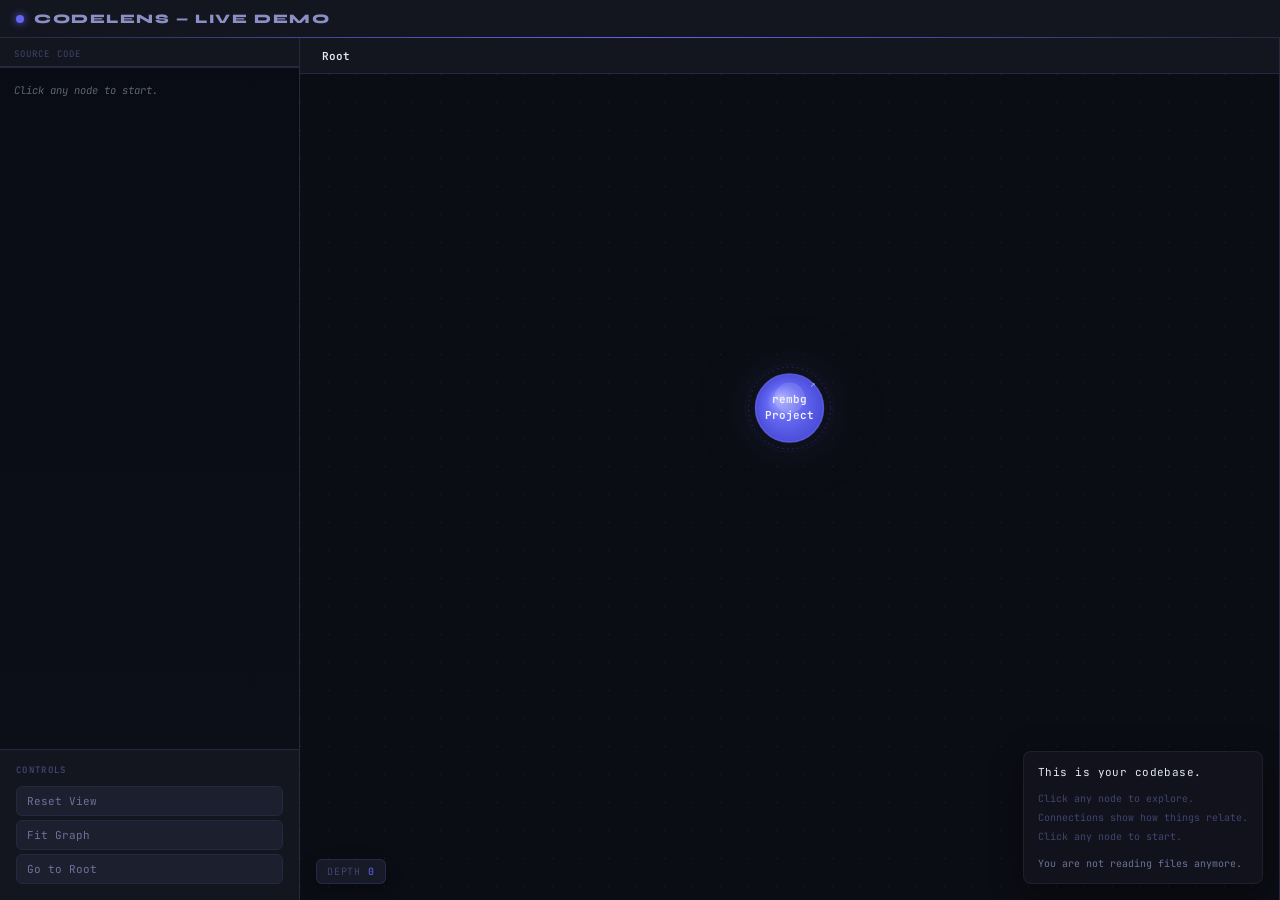
==== visualizer.html @ 66aaf9ba "데모 반응형 버전으로 수정" ====
﻿<!DOCTYPE html>
<html lang="ko">
<head>
<meta charset="UTF-8">
<meta name="viewport" content="width=device-width, initial-scale=1.0">
<title>CodeLens &mdash; Live Demo</title>
<style>
  @import url('https://fonts.googleapis.com/css2?family=JetBrains+Mono:wght@400;600&family=Syne:wght@700;800&display=swap');

  :root {
    --bg: #0b0d14;
    --bg-panel: #13151f;
    --bg-card: #1c1f2e;
    --border: #252840;
    --border-bright: #3d4170;
    --text: #e4e8f5;
    --text-muted: #6b7399;
    --text-dim: #404570;
    --accent: #6366f1;
    --accent2: #8b5cf6;
    --green: #10b981;
    --amber: #f59e0b;
    --red: #ef4444;
    --cyan: #06b6d4;
    /* Layout sizing — breakpoint 별로 재정의 */
    --sidebar-w: 430px;
    --panel-w:   320px;
    --titlebar-h: 38px;
    --breadcrumb-h: 36px;
  }

  * { margin: 0; padding: 0; box-sizing: border-box; }

  body {
    background: var(--bg);
    color: var(--text);
    font-family: 'JetBrains Mono', monospace;
    height: 100vh;
    overflow: hidden;
    user-select: none;
  }

  /* TITLEBAR */
  #titlebar {
    height: 38px;
    background: var(--bg-panel);
    border-bottom: 1px solid var(--border);
    display: flex;
    align-items: center;
    justify-content: space-between;
    padding: 0 16px;
    -webkit-app-region: drag;
    flex-shrink: 0;
    position: relative;
  }
  #titlebar::after {
    content: '';
    position: absolute;
    left: 0;
    right: 0;
    bottom: -1px;
    height: 1px;
    background: linear-gradient(90deg, transparent, var(--accent), transparent);
    pointer-events: none;
  }
  #titlebar-left {
    display: flex; align-items: center; gap: 10px;
    -webkit-app-region: no-drag;
  }
  #app-title {
    font-family: 'Syne', sans-serif;
    font-size: 13px; font-weight: 800;
    letter-spacing: 0.12em;
    color: #8b8fc4;
    text-transform: uppercase;
  }
  .title-dot {
    width: 8px;
    height: 8px;
    border-radius: 50%;
    background: var(--accent);
    box-shadow: 0 0 8px var(--accent);
  }

  /* LAYOUT */
  #layout {
    display: flex;
    height: calc(100vh - 38px);
  }

  /* SIDEBAR */
  #sidebar {
    width: var(--sidebar-w);
    background: var(--bg-panel);
    border-right: 1px solid var(--border);
    display: flex;
    flex-direction: column;
    padding: 0;
    flex-shrink: 0;
  }

  .sidebar-section { padding: 0 16px; margin-bottom: 24px; }
  .sidebar-label {
    font-size: 9px; font-weight: 600;
    letter-spacing: 0.15em; text-transform: uppercase;
    color: var(--text-dim); margin-bottom: 10px;
    padding-top: 12px;
    border-top: 1px solid var(--border);
  }
  #sidebar-controls .sidebar-label:first-child { padding-top: 0; border-top: none; }

  /* CONTROLS */
  .ctrl-btn {
    width: 100%; padding: 7px 10px;
    background: var(--bg-card); border: 1px solid var(--border);
    border-radius: 6px; color: var(--text-muted);
    font-family: 'JetBrains Mono', monospace;
    font-size: 11px; cursor: pointer;
    text-align: left; margin-bottom: 4px;
    transition: all 0.18s;
    display: flex; align-items: center; gap: 6px;
  }
  .ctrl-btn:hover {
    border-color: var(--accent);
    color: var(--text);
    background: linear-gradient(90deg, #1a1d2e, var(--bg-card));
    box-shadow: inset 3px 0 0 var(--accent);
  }

  /* MAIN AREA */
  #main {
    flex: 1;
    display: flex;
    flex-direction: column;
    position: relative;
    overflow: hidden;
  }

  /* BREADCRUMB */
  #breadcrumb {
    height: 36px;
    background: var(--bg-panel);
    border-bottom: 1px solid var(--border);
    display: flex; align-items: center;
    padding: 0 16px; gap: 4px;
    font-size: 11px;
    flex-shrink: 0;
  }
  .crumb-btn {
    background: none; border: none;
    color: var(--accent); cursor: pointer;
    font-family: 'JetBrains Mono', monospace;
    font-size: 11px; padding: 2px 6px;
    border-radius: 4px; transition: background 0.12s;
  }
  .crumb-btn:hover { background: var(--bg-card); }
  .crumb-current { color: var(--text); font-weight: 600; padding: 2px 6px; }
  .crumb-sep { color: var(--text-dim); }

  /* CANVAS */
  #canvas-wrap {
    flex: 1; position: relative; overflow: hidden;
  }
  canvas {
    width: 100%; height: 100%;
    cursor: grab;
    display: block;
  }
  canvas:active { cursor: grabbing; }

  /* DEPTH INDICATOR */
  #depth-badge {
    position: absolute; bottom: 16px; left: 16px;
    background: rgba(28, 31, 46, 0.75);
    border: 1px solid rgba(99, 102, 241, 0.2);
    border-radius: 6px; padding: 5px 10px;
    font-size: 10px; color: var(--text-dim);
    letter-spacing: 0.08em;
    backdrop-filter: blur(12px);
    box-shadow: 0 4px 16px rgba(0,0,0,0.3);
  }
  #depth-badge span { color: var(--accent); }

  /* HINT */
  #hint-overlay {
    position: absolute; bottom: 16px; right: 16px;
    background: rgba(19, 21, 31, 0.8);
    border: 1px solid rgba(255,255,255,0.06);
    border-radius: 8px; padding: 10px 14px;
    font-size: 10px; color: var(--text-dim);
    line-height: 1.9; backdrop-filter: blur(16px);
    box-shadow: 0 8px 32px rgba(0,0,0,0.4);
    max-width: 280px;
  }
  #hint-overlay b { color: var(--text-muted); }
  .hint-title {
    margin-bottom: 6px;
    color: var(--text);
    font-size: 11px;
    letter-spacing: 0.04em;
  }
  .hint-summary {
    margin-top: 8px;
    color: var(--text-muted);
  }

  /* DETAIL PANEL */
  #panel {
    width: 0; overflow: hidden;
    background: var(--bg-panel);
    border-left: 1px solid var(--border);
    transition: width 0.28s cubic-bezier(0.4,0,0.2,1);
    display: flex; flex-direction: column;
    flex-shrink: 0;
  }
  #panel.open { width: var(--panel-w); }
  #panel.transitioning { pointer-events: none; }

  #panel-inner {
    width: var(--panel-w); height: 100%;
    display: flex; flex-direction: column;
    overflow: hidden;
  }

  /* ?⑤꼸 ?ㅻ뜑 */
  #panel-header {
    padding: 16px 20px 12px;
    border-bottom: 1px solid var(--border);
    flex-shrink: 0;
    position: relative;
    display: flex; align-items: center; gap: 12px;
    background: linear-gradient(180deg, var(--panel-accent-soft, rgba(99, 102, 241, 0.12)), transparent);
    box-shadow: inset 0 2px 0 var(--panel-accent-shadow, rgba(99, 102, 241, 0.38));
  }
  #panel-close {
    position: absolute; top: 12px; right: 12px;
    background: var(--bg-card); border: 1px solid var(--border);
    color: var(--text-muted); border-radius: 5px;
    width: 24px; height: 24px; cursor: pointer;
    font-size: 12px; display: flex; align-items: center; justify-content: center;
    transition: all 0.12s;
  }
  #panel-close:hover { background: var(--border); color: var(--text); }

  .p-badge {
    display: inline-block; padding: 2px 10px;
    border-radius: 6px; font-size: 9px; font-weight: 600;
    letter-spacing: 0.12em; text-transform: uppercase;
    flex-shrink: 0;
    box-shadow: 0 0 10px var(--panel-accent-glow, rgba(99, 102, 241, 0.18));
  }
  #panel-title {
    font-family: 'Syne', sans-serif;
    font-size: 16px; font-weight: 800;
    color: var(--text); line-height: 1.3;
  }
  .desc-help {
    margin: 0 0 10px;
    color: var(--text-dim);
    font-size: 10px;
    line-height: 1.6;
    text-transform: none;
    letter-spacing: 0;
  }

  /* 遺꾪븷 諛붾뵒 */
  #panel-body {
    flex: 1; display: flex; overflow: hidden;
  }

  /* ?쇱そ ?ъ씠?쒕컮: 肄붾뱶 */
  #sidebar-code-wrap {
    flex: 1;
    display: flex; flex-direction: column; overflow: hidden;
    min-width: 0;
  }
  .panel-section-label {
    font-size: 9px; text-transform: uppercase; letter-spacing: 0.12em;
    color: var(--text-dim); padding: 10px 14px 6px;
    border-bottom: 1px solid var(--border);
    flex-shrink: 0;
    display: flex; align-items: center; gap: 6px;
  }
  .panel-section-label span { color: var(--accent); font-size: 10px; }
  #panel-code {
    flex: 1; overflow-y: auto; overflow-x: auto;
    padding: 14px;
    font-family: 'JetBrains Mono', monospace;
    font-size: 10.5px; line-height: 1.7;
    color: #abb2bf;
    white-space: pre;
    background: linear-gradient(180deg, #0a0c15, #0d0f18);
    border-top: 1px solid var(--border);
  }
  #panel-code::-webkit-scrollbar { width: 4px; height: 4px; }
  #panel-code::-webkit-scrollbar-track { background: transparent; }
  #panel-code::-webkit-scrollbar-thumb {
    background: var(--border-bright);
    border-radius: 2px;
  }
  /* 媛꾨떒??援щЦ 媛뺤“ */
  #panel-code .kw  { color: #c678dd; }
  #panel-code .fn  { color: #61afef; }
  #panel-code .str { color: #98c379; }
  #panel-code .cm  { color: #5c6370; font-style: italic; }
  #panel-code .num { color: #d19a66; }
  #panel-code .dec { color: #e5c07b; }

  #sidebar-controls {
    border-top: 1px solid var(--border);
    padding: 14px 16px 12px;
    flex-shrink: 0;
  }

  /* ?ㅻⅨ履? ?ㅻ챸 */
  #panel-desc-wrap {
    width: 100%; flex-shrink: 0;
    display: flex; flex-direction: column; overflow: hidden;
  }
  #panel-desc-scroll {
    flex: 1; overflow-y: auto; padding: 14px;
  }

  .desc-section { margin-bottom: 18px; }
  .desc-section-title {
    font-size: 18px; text-transform: uppercase; letter-spacing: 0.08em;
    color: var(--text-dim); margin-bottom: 8px;
    display: flex; align-items: center; gap: 5px;
  }
  .desc-section-title::before {
    content: ''; display: inline-block;
    width: 10px; height: 10px; border-radius: 50%;
    background: var(--accent);
  }
  .desc-section-title.process::before { background: var(--green); }
  #panel-role {
    font-size: 22px; color: var(--text);
    line-height: 1.75; font-family: 'JetBrains Mono', monospace;
  }
  #panel-process {
    font-size: 22px; color: var(--text-muted);
    line-height: 1.75; font-family: 'JetBrains Mono', monospace;
  }
  #panel-value {
    margin: 0 14px 14px;
    padding: 12px 14px;
    border: 1px solid rgba(99,102,241,0.18);
    border-radius: 8px;
    background: rgba(99,102,241,0.08);
    color: var(--text-muted);
    font-size: 10px;
    line-height: 1.7;
    letter-spacing: 0.04em;
    text-transform: uppercase;
    flex-shrink: 0;
  }

  #drill-btn {
    width: calc(100% - 28px); margin: 0 14px 14px;
    padding: 9px;
    background: linear-gradient(135deg, var(--accent), var(--accent2));
    border: none; border-radius: 7px;
    color: white; font-family: 'JetBrains Mono', monospace;
    font-size: 11px; font-weight: 600; cursor: pointer;
    display: flex; align-items: center; justify-content: center; gap: 6px;
    transition: opacity 0.15s; letter-spacing: 0.05em;
    flex-shrink: 0;
  }
  #drill-btn:hover { opacity: 0.85; }
  #drill-btn:disabled { display: none; }

  /* TOOLTIP */
  #tooltip {
    position: fixed; pointer-events: none; z-index: 999;
    background: var(--bg-card); border: 1px solid var(--border-bright);
    border-radius: 6px; padding: 5px 10px;
    font-size: 11px; color: var(--text); display: none;
    box-shadow: 0 4px 16px rgba(0,0,0,0.5);
  }

  /* FLASH ANIMATION */
  @keyframes canvasFlash {
    0% { opacity: 1; }
    30% { opacity: 0.4; }
    100% { opacity: 1; }
  }
  .flash { animation: canvasFlash 0.35s ease-out; }

  /* ════════════════════════════════════════════════════════════════
     SIDEBAR TOGGLE BUTTON  (large 화면에서는 숨김)
     ════════════════════════════════════════════════════════════════ */
  #sidebar-toggle {
    display: none;
    align-items: center; justify-content: center;
    flex-direction: column; gap: 4px;
    width: 32px; height: 28px;
    background: var(--bg-card);
    border: 1px solid var(--border);
    border-radius: 6px;
    color: var(--text-muted);
    cursor: pointer;
    padding: 5px 6px;
    -webkit-app-region: no-drag;
    transition: border-color 0.12s, color 0.12s;
    flex-shrink: 0;
  }
  #sidebar-toggle:hover { border-color: var(--accent); color: var(--text); }
  #sidebar-toggle span {
    display: block;
    width: 16px; height: 1.5px;
    background: currentColor;
    border-radius: 1px;
    transition: transform 0.22s, opacity 0.22s;
  }
  #sidebar-toggle.is-open span:nth-child(1) { transform: translateY(5.5px) rotate(45deg); }
  #sidebar-toggle.is-open span:nth-child(2) { opacity: 0; }
  #sidebar-toggle.is-open span:nth-child(3) { transform: translateY(-5.5px) rotate(-45deg); }

  /* SIDEBAR BACKDROP */
  #sidebar-overlay {
    display: none;
    position: fixed;
    inset: 0;
    background: rgba(0,0,0,0.55);
    z-index: 180;
    backdrop-filter: blur(2px);
    -webkit-backdrop-filter: blur(2px);
  }
  #sidebar-overlay.show { display: block; }

  /* ════════════════════════════════════════════════════════════════
     LG  1024 – 1399px  (compact desktop)
     ════════════════════════════════════════════════════════════════ */
  @media (max-width: 1399px) {
    :root { --sidebar-w: 300px; --panel-w: 260px; }
    #panel-role, #panel-process { font-size: 14px; }
    .desc-section-title { font-size: 12px; }
    #panel-title { font-size: 14px; }
  }

  /* ════════════════════════════════════════════════════════════════
     MD  640 – 1023px  (tablet / 작은 창)
     sidebar → left overlay drawer
     panel   → bottom sheet
     ════════════════════════════════════════════════════════════════ */
  @media (max-width: 1023px) {
    :root { --sidebar-w: 300px; --panel-w: 100%; --titlebar-h: 36px; }

    #sidebar-toggle { display: flex; }

    /* 사이드바: fixed left drawer */
    #sidebar {
      position: fixed !important;
      left: 0; top: 0; bottom: 0;
      z-index: 200;
      height: 100vh;
      width: var(--sidebar-w) !important;
      transform: translateX(calc(-1 * var(--sidebar-w)));
      transition: transform 0.28s cubic-bezier(0.4,0,0.2,1);
      border-right: 1px solid var(--border-bright);
      box-shadow: 8px 0 32px rgba(0,0,0,0.5);
    }
    #sidebar.open { transform: translateX(0); }

    /* 패널: bottom sheet */
    #panel {
      position: fixed !important;
      left: 0; right: 0; bottom: 0;
      width: 100% !important;
      height: 0;
      max-height: 55vh;
      border-left: none !important;
      border-top: 1px solid var(--border);
      border-radius: 14px 14px 0 0;
      transition: height 0.28s cubic-bezier(0.4,0,0.2,1) !important;
      z-index: 100;
      overflow: hidden;
    }
    #panel.open { height: 52vh; width: 100% !important; }
    #panel-inner { width: 100% !important; }

    /* bottom sheet drag handle */
    #panel-header { padding-top: 20px; }
    #panel-header::before {
      content: '';
      position: absolute;
      top: 8px; left: 50%;
      transform: translateX(-50%);
      width: 36px; height: 4px;
      border-radius: 2px;
      background: var(--border-bright);
    }

    #panel-role, #panel-process { font-size: 13px; }
    .desc-section-title { font-size: 11px; }
    #panel-title { font-size: 13px; }

    #hint-overlay { max-width: 180px; font-size: 9px; padding: 8px 10px; line-height: 1.7; }
    .hint-title { font-size: 10px; }
  }

  /* ════════════════════════════════════════════════════════════════
     SM  < 640px  (mobile)
     ════════════════════════════════════════════════════════════════ */
  @media (max-width: 639px) {
    :root { --sidebar-w: min(85vw, 300px); --titlebar-h: 34px; }

    #titlebar { height: 34px; padding: 0 10px; }
    #layout    { height: calc(100vh - 34px); }
    #app-title { font-size: 11px; letter-spacing: 0.06em; }

    #breadcrumb { height: 30px; font-size: 10px; }
    .crumb-btn, .crumb-current { font-size: 10px; padding: 2px 4px; }

    #panel.open { height: 62vh; }

    .ctrl-btn { font-size: 10px; padding: 6px 8px; }
    .sidebar-label { font-size: 8px; }
    .panel-section-label { font-size: 8px; }

    #panel-title  { font-size: 12px; }
    .p-badge      { font-size: 8px; padding: 2px 7px; }
    #panel-role, #panel-process { font-size: 12px; }
    .desc-section-title { font-size: 10px; }
    #panel-value { font-size: 9px; margin: 0 10px 10px; padding: 8px 10px; }
    #drill-btn   { font-size: 10px; padding: 8px; width: calc(100% - 20px); margin: 0 10px 10px; }

    #depth-badge { font-size: 9px; padding: 4px 8px; bottom: 12px; left: 12px; }
    #hint-overlay { display: none; }
  }
</style>
</head>
<body>

<!-- TITLEBAR -->
<div id="titlebar">
  <div id="titlebar-left">
    <button id="sidebar-toggle" onclick="toggleSidebar()" aria-label="Toggle sidebar">
      <span></span><span></span><span></span>
    </button>
    <div class="title-dot"></div>
    <div id="app-title">CodeLens &mdash; Live Demo</div>
  </div>
</div>

<div id="sidebar-overlay" onclick="toggleSidebar()"></div>

<div id="layout">

  <!-- SIDEBAR -->
  <div id="sidebar">
    <div id="sidebar-code-wrap">
      <div class="panel-section-label">Source Code</div>
      <div id="panel-code"><span style="color:#5c6370;font-style:italic">Click any node to start.</span></div>
    </div>

    <div id="sidebar-controls">
      <div class="sidebar-label">Controls</div>
      <button class="ctrl-btn" onclick="resetView()">Reset View</button>
      <button class="ctrl-btn" onclick="fitGraph()">Fit Graph</button>
      <button class="ctrl-btn" onclick="goToRoot()">Go to Root</button>
    </div>
  </div>

  <!-- MAIN -->
  <div id="main">
    <div id="breadcrumb"><span class="crumb-current">Root</span></div>
    <div id="canvas-wrap">
      <canvas id="canvas"></canvas>
      <div id="depth-badge">DEPTH <span id="depth-num">0</span></div>
      <div id="hint-overlay">
        <div class="hint-title">This is your codebase.</div>
        <div>Click any node to explore.</div>
        <div>Connections show how things relate.</div>
        <div>Click any node to start.</div>
        <div class="hint-summary">You are not reading files anymore.</div>
      </div>
    </div>
  </div>

  <!-- DETAIL PANEL -->
  <div id="panel">
    <div id="panel-inner">
      <div id="panel-header">
        <div class="p-badge" id="p-badge"></div>
        <div id="panel-title"></div>
        <button id="panel-close">x</button>
      </div>
      <div id="panel-body">
        <div id="panel-desc-wrap">
          <div id="panel-desc-scroll">
            <div class="desc-section">
              <div class="desc-section-title">Role</div>
              <p class="desc-help">what it is</p>
              <div id="panel-role"></div>
            </div>
            <div class="desc-section">
              <div class="desc-section-title process">Process</div>
              <p class="desc-help">what it does</p>
              <div id="panel-process"></div>
            </div>
          </div>
          <div id="panel-value">No need to read multiple files.</div>
          <button id="drill-btn">Explore Deeper</button>
        </div>
      </div>
    </div>
  </div>
</div>

<div id="tooltip"></div>

<script>
// ??? GRAPH DATA (loaded from graph-data.json) ?????????????????????????????????
let GRAPH_DB = {};

// ??? STATE ????????????????????????????????????????????????????????????????????
let graphStack = [];
let selectedNode = null;
let nodes = [], edges = [];
let offsetX = 0, offsetY = 0, scale = 1;
let dragging = false, dragStart={x:0,y:0}, panStart={x:0,y:0};

const canvas = document.getElementById('canvas');
const ctx = canvas.getContext('2d');
const canvasWrap = document.getElementById('canvas-wrap');
const panel = document.getElementById('panel');

function resize() {
  canvas.width = canvasWrap.offsetWidth;
  canvas.height = canvasWrap.offsetHeight;
}
resize();
window.addEventListener('resize', () => {
  if (window.innerWidth >= 1024) {
    document.getElementById('sidebar').classList.remove('open');
    document.getElementById('sidebar-toggle').classList.remove('is-open');
    document.getElementById('sidebar-overlay').classList.remove('show');
  }
  resize(); draw();
});

// ?⑤꼸 width ?몃옖吏??以?留??꾨젅??罹붾쾭???ш린 ?숆린????湲??李뚭렇?ъ쭚 諛⑹?
panel.addEventListener('transitionstart', () => {
  if (window.innerWidth < 1024) return; // 모바일: 패널 fixed, 캔버스 크기 불변
  let rafId;
  const sync = () => {
    const newW = canvasWrap.offsetWidth;
    const newH = canvasWrap.offsetHeight;
    if (canvas.width !== newW || canvas.height !== newH) {
      canvas.width = newW;
      canvas.height = newH;
      draw();
    }
    rafId = requestAnimationFrame(sync);
  };
  rafId = requestAnimationFrame(sync);
  panel.addEventListener('transitionend', () => cancelAnimationFrame(rafId), { once: true });
});

// ??? PHYSICS LAYOUT ???????????????????????????????????????????????????????????
function layout() {
  const g = graphStack[graphStack.length-1].graph;
  const W = canvas.width, H = canvas.height;
  const S = Math.min(W, H);
  const nodeR     = Math.max(18, Math.min(34, S * 0.042));   // 18–34px
  const springLen = Math.max(90, Math.min(170, S * 0.20));   // 90–170px
  const repulse   = Math.max(4000, Math.min(16000, S * S * 0.018));
  const n = g.nodes.length;
  nodes = g.nodes.map((nd,i) => {
    const a = (2*Math.PI*i/n) - Math.PI/2;
    const r = S * 0.28;
    return { ...nd, x: W/2+r*Math.cos(a), y: H/2+r*Math.sin(a), vx:0, vy:0, radius: nodeR };
  });
  edges = g.edges.map(e => ({
    ...e,
    sn: ()=>nodes.find(n=>n.id===e.source),
    tn: ()=>nodes.find(n=>n.id===e.target),
  }));
  for (let i=0;i<200;i++) {
    for (let a=0;a<nodes.length;a++) {
      for (let b=a+1;b<nodes.length;b++) {
        const na=nodes[a],nb=nodes[b];
        const dx=nb.x-na.x, dy=nb.y-na.y;
        const dist=Math.sqrt(dx*dx+dy*dy)||1;
        const f=repulse/(dist*dist);
        na.vx-=(dx/dist)*f; na.vy-=(dy/dist)*f;
        nb.vx+=(dx/dist)*f; nb.vy+=(dy/dist)*f;
      }
    }
    for (const e of edges) {
      const s=e.sn(),t=e.tn(); if(!s||!t) continue;
      const dx=t.x-s.x, dy=t.y-s.y, d=Math.sqrt(dx*dx+dy*dy)||1;
      const f=(d-springLen)*0.035;
      s.vx+=(dx/d)*f; s.vy+=(dy/d)*f;
      t.vx-=(dx/d)*f; t.vy-=(dy/d)*f;
    }
    for (const nd of nodes) {
      nd.vx+=(W/2-nd.x)*0.003; nd.vy+=(H/2-nd.y)*0.003;
      nd.x+=nd.vx*0.5; nd.y+=nd.vy*0.5;
      nd.vx*=0.72; nd.vy*=0.72;
    }
  }
  offsetX=0; offsetY=0; scale=1;
  document.getElementById('depth-num').textContent = graphStack.length-1;
}

// ??? DRAW ?????????????????????????????????????????????????????????????????????
function lighten(hex,a){
  const n=parseInt(hex.replace('#',''),16);
  return `rgb(${Math.min(255,(n>>16)+a)},${Math.min(255,((n>>8)&0xff)+a)},${Math.min(255,(n&0xff)+a)})`;
}

function darken(hex,a){
  return lighten(hex,-a);
}

function draw() {
  const W=canvas.width, H=canvas.height;
  ctx.clearRect(0,0,W,H);

  ctx.save();
  ctx.translate(offsetX,offsetY); ctx.scale(scale,scale);

  if(scale >= 0.4){
    const dotSpacing = 28;
    const minX = Math.floor((-offsetX / scale) / dotSpacing) * dotSpacing - dotSpacing;
    const maxX = Math.ceil((W - offsetX) / scale / dotSpacing) * dotSpacing + dotSpacing;
    const minY = Math.floor((-offsetY / scale) / dotSpacing) * dotSpacing - dotSpacing;
    const maxY = Math.ceil((H - offsetY) / scale / dotSpacing) * dotSpacing + dotSpacing;
    ctx.fillStyle = '#1e2035';
    for(let x=minX; x<=maxX; x+=dotSpacing){
      for(let y=minY; y<=maxY; y+=dotSpacing){
        ctx.fillRect(x, y, 1, 1);
      }
    }
  }

  // Edges
  for(const e of edges){
    const s=e.sn(),t=e.tn(); if(!s||!t) continue;
    const grad = ctx.createLinearGradient(s.x, s.y, t.x, t.y);
    grad.addColorStop(0, s.color + '90');
    grad.addColorStop(1, t.color + '90');
    ctx.beginPath(); ctx.moveTo(s.x,s.y); ctx.lineTo(t.x,t.y);
    ctx.strokeStyle=grad; ctx.lineWidth=1.4/scale;
    ctx.globalAlpha = 0.7;
    ctx.setLineDash(e.dash||[]); ctx.stroke(); ctx.setLineDash([]);
    ctx.globalAlpha = 1;
    const ang=Math.atan2(t.y-s.y,t.x-s.x);
    const tip={x:t.x-Math.cos(ang)*38, y:t.y-Math.sin(ang)*38};
    ctx.beginPath();
    ctx.moveTo(tip.x,tip.y);
    ctx.lineTo(tip.x-9*Math.cos(ang-0.42),tip.y-9*Math.sin(ang-0.42));
    ctx.lineTo(tip.x-9*Math.cos(ang+0.42),tip.y-9*Math.sin(ang+0.42));
    ctx.closePath(); ctx.fillStyle=t.color||e.color||'#555'; ctx.fill();
  }

  // Nodes
  for(const nd of nodes){
    const sel = selectedNode&&selectedNode.id===nd.id;
    const hov = hoveredNode&&hoveredNode.id===nd.id&&!sel;
    const r = nd.radius;

    const ambient=ctx.createRadialGradient(nd.x,nd.y,r*0.2,nd.x,nd.y,r*2.8);
    ambient.addColorStop(0,nd.color+'18');
    ambient.addColorStop(1,'transparent');
    ctx.beginPath(); ctx.arc(nd.x,nd.y,r*2.8,0,Math.PI*2);
    ctx.fillStyle=ambient; ctx.fill();

    if(sel){
      const grd=ctx.createRadialGradient(nd.x,nd.y,r*0.45,nd.x,nd.y,r*3.5);
      grd.addColorStop(0,nd.color+'55'); grd.addColorStop(1,'transparent');
      ctx.beginPath(); ctx.arc(nd.x,nd.y,r*3.5,0,Math.PI*2);
      ctx.fillStyle=grd; ctx.fill();
    }

    // Hover glow (subtle)
    if(hov){
      const grd=ctx.createRadialGradient(nd.x,nd.y,r*0.5,nd.x,nd.y,r*1.7);
      grd.addColorStop(0,'rgba(255,255,255,0.08)'); grd.addColorStop(1,'transparent');
      ctx.beginPath(); ctx.arc(nd.x,nd.y,r*1.7,0,Math.PI*2);
      ctx.fillStyle=grd; ctx.fill();
    }

    if(nd.childKey){
      ctx.beginPath(); ctx.arc(nd.x,nd.y,r+7,0,Math.PI*2);
      ctx.strokeStyle=nd.color+'40'; ctx.lineWidth=1/scale;
      ctx.setLineDash([2,3]); ctx.stroke(); ctx.setLineDash([]);
      ctx.beginPath(); ctx.arc(nd.x,nd.y,r+10,0,Math.PI*2);
      ctx.strokeStyle=nd.color+'20'; ctx.lineWidth=0.5/scale;
      ctx.stroke();
    }

    ctx.beginPath(); ctx.arc(nd.x,nd.y,r,0,Math.PI*2);
    const g2=ctx.createRadialGradient(nd.x-r*0.28,nd.y-r*0.28,r*0.05,nd.x,nd.y,r);
    g2.addColorStop(0,lighten(nd.color,65));
    g2.addColorStop(0.5,nd.color);
    g2.addColorStop(1,darken(nd.color,25));
    ctx.fillStyle=g2; ctx.fill();
    ctx.beginPath();
    ctx.arc(nd.x,nd.y-r*0.3,r*0.45,0,Math.PI*2);
    ctx.fillStyle = sel ? 'rgba(255,255,255,0.18)' : 'rgba(255,255,255,0.12)';
    ctx.fill();
    ctx.beginPath(); ctx.arc(nd.x,nd.y,r,0,Math.PI*2);
    ctx.strokeStyle = sel ? '#ffffff' : hov ? 'rgba(255,255,255,0.85)' : nd.color+'cc';
    ctx.lineWidth = sel ? 2.5/scale : hov ? 2/scale : 1.5/scale;
    ctx.stroke();

    // Label
    const fs=11/scale;
    ctx.font=`600 ${fs}px 'JetBrains Mono', monospace`;
    ctx.textAlign='center'; ctx.textBaseline='middle';
    ctx.fillStyle='#f1f5f9';
    const words=nd.label.split(' ');
    if(words.length===1){ ctx.fillText(nd.label,nd.x,nd.y); }
    else{
      const half=Math.ceil(words.length/2);
      ctx.fillText(words.slice(0,half).join(' '),nd.x,nd.y-fs*0.7);
      ctx.fillText(words.slice(half).join(' '),nd.x,nd.y+fs*0.7);
    }

    // Child indicator
    if(nd.childKey){
      ctx.fillStyle='#ffffff88'; ctx.font=`${9/scale}px monospace`;
      ctx.fillText('↗',nd.x+r*0.68,nd.y-r*0.68);
    }
  }
  ctx.restore();
}

// ??? INTERACTION ??????????????????????????????????????????????????????????????
function toWorld(cx,cy){ return {x:(cx-offsetX)/scale, y:(cy-offsetY)/scale}; }
function hitNode(wx,wy){ for(let i=nodes.length-1;i>=0;i--){const n=nodes[i],dx=wx-n.x,dy=wy-n.y;if(dx*dx+dy*dy<=n.radius*n.radius)return n;} return null; }

// ?깃?/?붾툝?대┃ 遺꾨━: ?깃?? ??대㉧ ?湲? ?붾툝? ??대㉧ 痍⑥냼 ??利됱떆 ?ㅽ뻾
let hoveredNode = null;

canvas.addEventListener('mousemove',e=>{
  const r=canvas.getBoundingClientRect(), cx=e.clientX-r.left, cy=e.clientY-r.top;
  if(dragging){offsetX=panStart.x+cx-dragStart.x;offsetY=panStart.y+cy-dragStart.y;draw();return;}
  const w=toWorld(cx,cy), hit=hitNode(w.x,w.y);
  canvas.style.cursor=hit?'pointer':'grab';
  const tip=document.getElementById('tooltip');
  if(hit){tip.style.display='block';tip.style.left=(e.clientX+14)+'px';tip.style.top=(e.clientY-30)+'px';tip.textContent=hit.childKey?hit.label+' (double-click to enter)':hit.label;}
  else tip.style.display='none';
  // ?몃쾭 ?곹깭 媛깆떊 ??諛붾?寃쎌슦留?redraw
  if(hoveredNode !== hit){ hoveredNode = hit; draw(); }
});

canvas.addEventListener('mousedown',e=>{
  const r=canvas.getBoundingClientRect();
  dragging=true; dragStart={x:e.clientX-r.left,y:e.clientY-r.top}; panStart={x:offsetX,y:offsetY};
});

canvas.addEventListener('mouseup',e=>{
  const r=canvas.getBoundingClientRect();
  const cx=e.clientX-r.left, cy=e.clientY-r.top;
  const moved=Math.abs(cx-dragStart.x)+Math.abs(cy-dragStart.y)>5;
  dragging=false;
  if(moved) return;

  const w=toWorld(cx,cy);
  const hit=hitNode(w.x,w.y);
  // ?깃??대┃ ??긽 利됱떆 ?ㅽ뻾
  if(hit) selectNode(hit);
  else clearSelection();
});

canvas.addEventListener('dblclick', e=>{
  e.preventDefault();
  const r=canvas.getBoundingClientRect();
  const w=toWorld(e.clientX-r.left, e.clientY-r.top);
  const hit=hitNode(w.x,w.y);
  if(hit) drillInto(hit);
});

canvas.addEventListener('mouseleave', () => {
  hoveredNode = null;
  document.getElementById('tooltip').style.display = 'none';
  draw();
});

canvas.addEventListener('wheel', e=>{
  e.preventDefault();
  const r=canvas.getBoundingClientRect();
  const cx=e.clientX-r.left, cy=e.clientY-r.top;
  const d=e.deltaY>0?0.85:1.18;
  const wx=(cx-offsetX)/scale, wy=(cy-offsetY)/scale;
  scale=Math.max(0.15,Math.min(6,scale*d));
  offsetX=cx-wx*scale; offsetY=cy-wy*scale; draw();
},{passive:false});
// ═══════════════════════════════════════════════════════════════
// TOUCH EVENTS  (모바일 팬 + 핀치줌)
// ═══════════════════════════════════════════════════════════════
let _touchStartPos = null;
let _touchPinchDist = null;

canvas.addEventListener('touchstart', e => {
  e.preventDefault();
  if (e.touches.length === 1) {
    const t = e.touches[0];
    const rect = canvas.getBoundingClientRect();
    const cx = t.clientX - rect.left, cy = t.clientY - rect.top;
    dragging = true;
    dragStart = { x: cx, y: cy };
    panStart  = { x: offsetX, y: offsetY };
    _touchStartPos  = { x: cx, y: cy };
    _touchPinchDist = null;
  } else if (e.touches.length === 2) {
    dragging = false;
    const t0 = e.touches[0], t1 = e.touches[1];
    _touchPinchDist = Math.hypot(t1.clientX-t0.clientX, t1.clientY-t0.clientY);
    _touchStartPos  = null;
  }
}, { passive: false });

canvas.addEventListener('touchmove', e => {
  e.preventDefault();
  const rect = canvas.getBoundingClientRect();
  if (e.touches.length === 1 && dragging) {
    const t = e.touches[0];
    offsetX = panStart.x + (t.clientX - rect.left) - dragStart.x;
    offsetY = panStart.y + (t.clientY - rect.top)  - dragStart.y;
    draw();
  } else if (e.touches.length === 2 && _touchPinchDist !== null) {
    const t0 = e.touches[0], t1 = e.touches[1];
    const newDist = Math.hypot(t1.clientX-t0.clientX, t1.clientY-t0.clientY);
    const ratio = newDist / _touchPinchDist;
    const mx = ((t0.clientX+t1.clientX)/2) - rect.left;
    const my = ((t0.clientY+t1.clientY)/2) - rect.top;
    const wx = (mx - offsetX)/scale, wy = (my - offsetY)/scale;
    scale = Math.max(0.15, Math.min(6, scale * ratio));
    offsetX = mx - wx*scale;
    offsetY = my - wy*scale;
    _touchPinchDist = newDist;
    draw();
  }
}, { passive: false });

canvas.addEventListener('touchend', e => {
  e.preventDefault();
  if (e.changedTouches.length === 1 && _touchStartPos) {
    const rect = canvas.getBoundingClientRect();
    const t = e.changedTouches[0];
    const cx = t.clientX - rect.left, cy = t.clientY - rect.top;
    const moved = Math.abs(cx - _touchStartPos.x) + Math.abs(cy - _touchStartPos.y) > 10;
    dragging = false;
    if (!moved) {
      const w = toWorld(cx, cy);
      const hit = hitNode(w.x, w.y);
      if (hit) selectNode(hit); else clearSelection();
    }
  }
  _touchStartPos = null; _touchPinchDist = null; dragging = false;
}, { passive: false });
// ═══════════════════════════════════════════════════════════════



// ??? ACTIONS ??????????????????????????????????????????????????????????????????
function highlightCode(code) {
  if (!code) return '<span style="color:#5c6370;font-style:italic">// No code snippet available</span>';
  return code
    .replace(/&/g,'&amp;').replace(/</g,'&lt;').replace(/>/g,'&gt;')
    .replace(/(#[^\n]*)/g,'<span class="cm">$1</span>')
    .replace(/\b(def|class|return|import|from|if|else|elif|for|while|with|as|in|not|and|or|try|except|finally|raise|yield|lambda|pass|break|continue|None|True|False|self|cls)\b/g,'<span class="kw">$1</span>')
    .replace(/\b([A-Z][a-zA-Z0-9_]*)\b/g,'<span class="dec">$1</span>')
    .replace(/("[^"]*"|'[^']*')/g,'<span class="str">$1</span>')
    .replace(/\b(\d+\.?\d*)\b/g,'<span class="num">$1</span>');
}

function clearCodePanel(){
  document.getElementById('panel-code').innerHTML = '<span style="color:#5c6370;font-style:italic">Click any node to start.</span>';
}

function selectNode(nd){
  selectedNode=nd;
  document.getElementById('panel').classList.add('open');

  const badge=document.getElementById('p-badge');
  badge.textContent=`TYPE: ${(nd.type || 'node').toUpperCase()}`; badge.style.background=nd.color+'25';
  badge.style.color=nd.color; badge.style.border=`1px solid ${nd.color}55`;
  panel.style.setProperty('--panel-accent-soft', nd.color + '12');
  panel.style.setProperty('--panel-accent-shadow', nd.color + '60');
  panel.style.setProperty('--panel-accent-glow', nd.color + '30');

  document.getElementById('panel-title').textContent=nd.label;

  // ??븷 / 泥섎━ (???щ㎎) ?먮뒗 湲곗〈 description ?대갚
  document.getElementById('panel-role').textContent = nd.role || nd.description || 'No description available';
  document.getElementById('panel-process').textContent = nd.process || '';

  // 肄붾뱶
  const codeEl = document.getElementById('panel-code');
  const codeStr = nd.code || '';
  codeEl.innerHTML = highlightCode(codeStr);

  const db=document.getElementById('drill-btn');
  db.disabled=!nd.childKey;
  if(nd.childKey) db.onclick=()=>drillInto(nd);
  draw();
}

function clearSelection(){
  selectedNode=null;
  document.getElementById('panel').classList.remove('open');
  panel.style.removeProperty('--panel-accent-soft');
  panel.style.removeProperty('--panel-accent-shadow');
  panel.style.removeProperty('--panel-accent-glow');
  clearCodePanel();
  draw();
}

function drillInto(nd){
  if(!nd.childKey||!GRAPH_DB[nd.childKey]) return;
  graphStack.push({key:nd.childKey,label:nd.label,graph:GRAPH_DB[nd.childKey]});
  selectedNode=null;
  document.getElementById('panel').classList.remove('open');
  clearCodePanel();
  updateBreadcrumb(); layout(); draw();
  canvas.classList.add('flash');
  setTimeout(()=>canvas.classList.remove('flash'),300);
}

function goToDepth(depth){
  graphStack=graphStack.slice(0,depth+1);
  selectedNode=null;
  document.getElementById('panel').classList.remove('open');
  clearCodePanel();
  updateBreadcrumb(); layout(); draw();
}

function updateBreadcrumb(){
  document.getElementById('breadcrumb').innerHTML=graphStack.map((s,i)=>{
    if(i<graphStack.length-1) return `<button class="crumb-btn" onclick="goToDepth(${i})">${s.label}</button><span class="crumb-sep"> / </span>`;
    return `<span class="crumb-current">${s.label}</span>`;
  }).join('');
}

function resetView(){ offsetX=0;offsetY=0;scale=1;draw(); }
function fitGraph(){
  if(!nodes.length) return;
  const xs=nodes.map(n=>n.x), ys=nodes.map(n=>n.y);
  const minX=Math.min(...xs)-60, maxX=Math.max(...xs)+60;
  const minY=Math.min(...ys)-60, maxY=Math.max(...ys)+60;
  const W=canvas.width, H=canvas.height;
  scale=Math.min(W/(maxX-minX),H/(maxY-minY),2);
  offsetX=W/2-((minX+maxX)/2)*scale;
  offsetY=H/2-((minY+maxY)/2)*scale;
  draw();
}
function goToRoot(){ graphStack=[{key:'root',label:'Root',graph:GRAPH_DB.root}]; selectedNode=null; document.getElementById('panel').classList.remove('open'); clearCodePanel(); updateBreadcrumb(); layout(); draw(); }

document.getElementById('panel-close').onclick=()=>clearSelection();

// ═══════════════════════════════════════════════════════════════
// SIDEBAR TOGGLE
// ═══════════════════════════════════════════════════════════════
function toggleSidebar() {
  const sb  = document.getElementById('sidebar');
  const btn = document.getElementById('sidebar-toggle');
  const ov  = document.getElementById('sidebar-overlay');
  const isOpen = sb.classList.contains('open');
  sb.classList.toggle('open', !isOpen);
  btn.classList.toggle('is-open', !isOpen);
  ov.classList.toggle('show', !isOpen);
}
// ═══════════════════════════════════════════════════════════════

// ??? INIT: JSON 濡쒕뱶 ???쒖옉 ??????????????????????????????????????????????????
fetch('graph-data.json')
  .then(r => r.json())
  .then(data => {
    GRAPH_DB = data;
    graphStack = [{ key: 'root', label: 'Root', graph: GRAPH_DB.root }];
    layout();
    draw();
  })
  .catch(err => {
    console.error('graph-data.json load failed:', err);
    document.body.innerHTML += '<div style="color:#ef4444;padding:20px;font-family:monospace">graph-data.json load failed: ' + err.message + '</div>';
  });
</script>
</body>
</html>
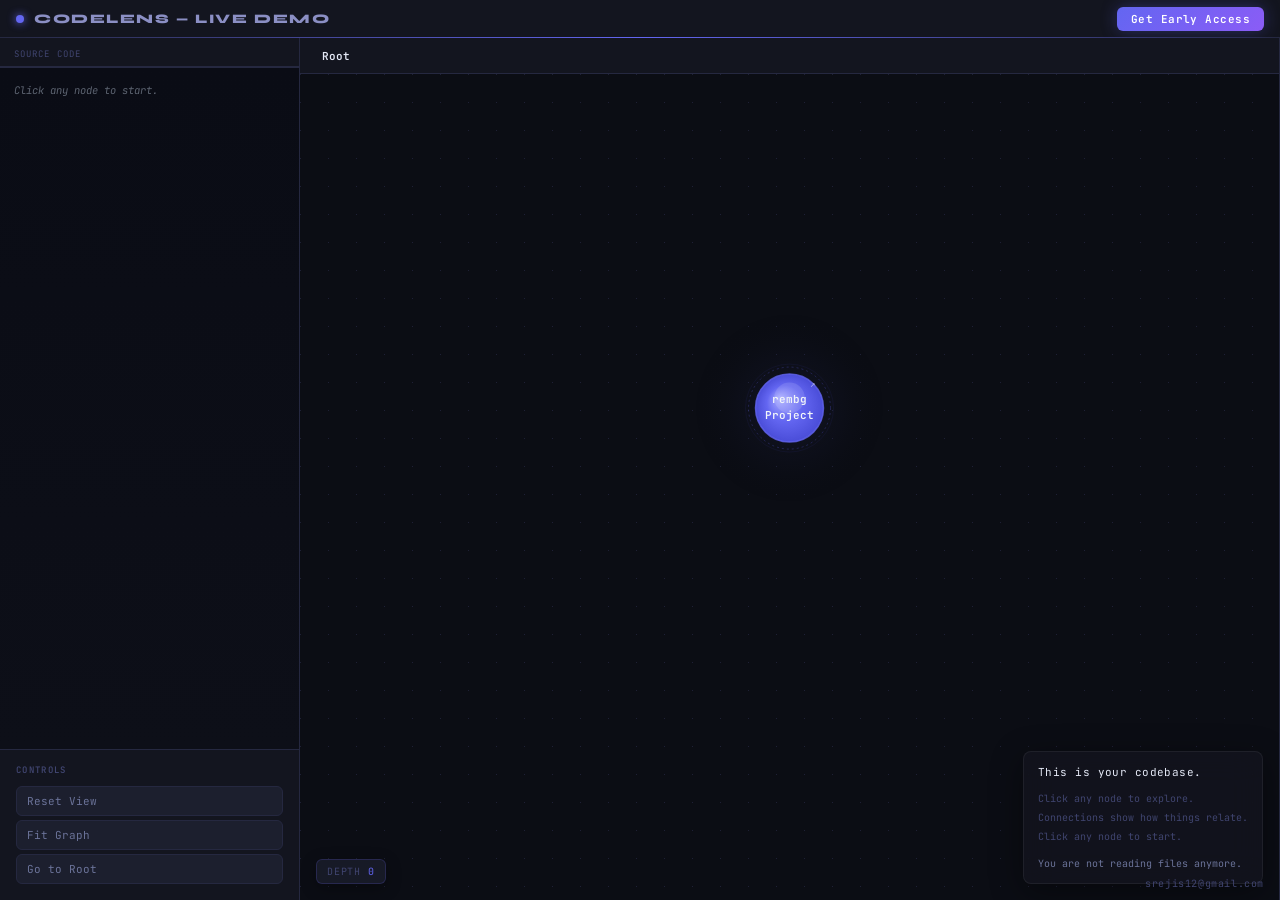
==== commit 1d15d03d: "추가 수정" ====
--- a/visualizer.html
+++ b/visualizer.html
@@ -67,6 +67,30 @@
     display: flex; align-items: center; gap: 10px;
     -webkit-app-region: no-drag;
   }
+  #cta-btn {
+    display: inline-flex; align-items: center; justify-content: center;
+    padding: 5px 14px;
+    background: linear-gradient(135deg, var(--accent), var(--accent2));
+    color: #fff;
+    font-family: 'JetBrains Mono', monospace;
+    font-size: 11px; font-weight: 600;
+    letter-spacing: 0.04em;
+    border-radius: 6px;
+    text-decoration: none;
+    box-shadow: 0 0 16px rgba(99,102,241,0.35), 0 2px 8px rgba(0,0,0,0.2);
+    transition: opacity 0.15s, box-shadow 0.15s, transform 0.15s;
+    -webkit-app-region: no-drag;
+    white-space: nowrap;
+    flex-shrink: 0;
+  }
+  #cta-btn:hover {
+    opacity: 0.9;
+    transform: translateY(-1px);
+    box-shadow: 0 0 24px rgba(99,102,241,0.55), 0 4px 12px rgba(0,0,0,0.25);
+  }
+  @media (max-width: 639px) {
+    #cta-btn { font-size: 10px; padding: 4px 10px; }
+  }
   #app-title {
     font-family: 'Syne', sans-serif;
     font-size: 13px; font-weight: 800;
@@ -541,6 +565,7 @@
     <div class="title-dot"></div>
     <div id="app-title">CodeLens &mdash; Live Demo</div>
   </div>
+  <a id="cta-btn" href="index.html#hero-trigger">Get Early Access</a>
 </div>
 
 <div id="sidebar-overlay" onclick="toggleSidebar()"></div>
@@ -610,6 +635,33 @@
 
 <div id="tooltip"></div>
 
+<footer id="site-footer">
+  <a href="mailto:srejis12@gmail.com">srejis12@gmail.com</a>
+</footer>
+
+<style>
+  #site-footer {
+    position: fixed;
+    bottom: 10px;
+    right: 16px;
+    z-index: 50;
+    font-size: 10px;
+    font-family: 'JetBrains Mono', monospace;
+    letter-spacing: 0.06em;
+    color: var(--text-dim);
+    pointer-events: auto;
+  }
+  #site-footer a {
+    color: var(--text-dim);
+    text-decoration: none;
+    transition: color 0.15s;
+  }
+  #site-footer a:hover { color: var(--accent); }
+  @media (max-width: 639px) {
+    #site-footer { font-size: 9px; bottom: 8px; right: 10px; }
+  }
+</style>
+
 <script>
 // ??? GRAPH DATA (loaded from graph-data.json) ?????????????????????????????????
 let GRAPH_DB = {};
@@ -853,6 +905,9 @@
   dragging=true; dragStart={x:e.clientX-r.left,y:e.clientY-r.top}; panStart={x:offsetX,y:offsetY};
 });
 
+// 단일 클릭 / 더블클릭 구분 타이머
+let _clickTimer = null;
+
 canvas.addEventListener('mouseup',e=>{
   const r=canvas.getBoundingClientRect();
   const cx=e.clientX-r.left, cy=e.clientY-r.top;
@@ -862,13 +917,19 @@
 
   const w=toWorld(cx,cy);
   const hit=hitNode(w.x,w.y);
-  // ?깃??대┃ ??긽 利됱떆 ?ㅽ뻾
-  if(hit) selectNode(hit);
-  else clearSelection();
+
+  // 220ms 대기: dblclick 이 오면 clearTimeout 으로 취소
+  clearTimeout(_clickTimer);
+  _clickTimer = setTimeout(() => {
+    if(hit) selectNode(hit);
+    else clearSelection();
+  }, 220);
 });
 
 canvas.addEventListener('dblclick', e=>{
   e.preventDefault();
+  clearTimeout(_clickTimer); // 단일 클릭 동작 취소 → 패널 미오픈 상태에서 진입
+  _clickTimer = null;
   const r=canvas.getBoundingClientRect();
   const w=toWorld(e.clientX-r.left, e.clientY-r.top);
   const hit=hitNode(w.x,w.y);
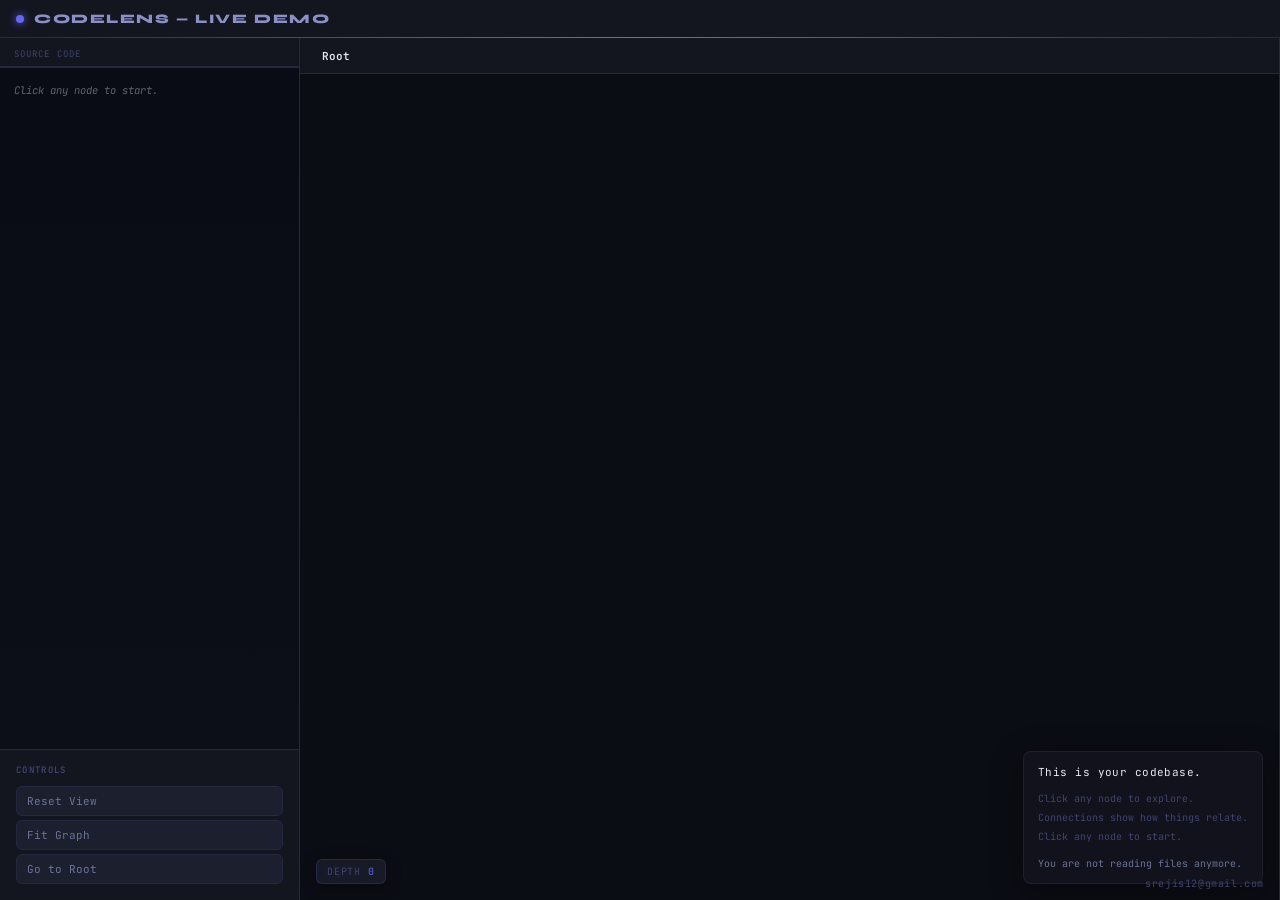
==== commit d2bb8939: "추가 수정 3차" ====
--- a/visualizer.html
+++ b/visualizer.html
@@ -67,30 +67,6 @@
     display: flex; align-items: center; gap: 10px;
     -webkit-app-region: no-drag;
   }
-  #cta-btn {
-    display: inline-flex; align-items: center; justify-content: center;
-    padding: 5px 14px;
-    background: linear-gradient(135deg, var(--accent), var(--accent2));
-    color: #fff;
-    font-family: 'JetBrains Mono', monospace;
-    font-size: 11px; font-weight: 600;
-    letter-spacing: 0.04em;
-    border-radius: 6px;
-    text-decoration: none;
-    box-shadow: 0 0 16px rgba(99,102,241,0.35), 0 2px 8px rgba(0,0,0,0.2);
-    transition: opacity 0.15s, box-shadow 0.15s, transform 0.15s;
-    -webkit-app-region: no-drag;
-    white-space: nowrap;
-    flex-shrink: 0;
-  }
-  #cta-btn:hover {
-    opacity: 0.9;
-    transform: translateY(-1px);
-    box-shadow: 0 0 24px rgba(99,102,241,0.55), 0 4px 12px rgba(0,0,0,0.25);
-  }
-  @media (max-width: 639px) {
-    #cta-btn { font-size: 10px; padding: 4px 10px; }
-  }
   #app-title {
     font-family: 'Syne', sans-serif;
     font-size: 13px; font-weight: 800;
@@ -565,7 +541,6 @@
     <div class="title-dot"></div>
     <div id="app-title">CodeLens &mdash; Live Demo</div>
   </div>
-  <a id="cta-btn" href="index.html#hero-trigger">Get Early Access</a>
 </div>
 
 <div id="sidebar-overlay" onclick="toggleSidebar()"></div>
@@ -1115,35 +1090,4 @@
 
 document.getElementById('panel-close').onclick=()=>clearSelection();
 
-// ═══════════════════════════════════════════════════════════════
-// SIDEBAR TOGGLE
-// ═══════════════════════════════════════════════════════════════
-function toggleSidebar() {
-  const sb  = document.getElementById('sidebar');
-  const btn = document.getElementById('sidebar-toggle');
-  const ov  = document.getElementById('sidebar-overlay');
-  const isOpen = sb.classList.contains('open');
-  sb.classList.toggle('open', !isOpen);
-  btn.classList.toggle('is-open', !isOpen);
-  ov.classList.toggle('show', !isOpen);
-}
-// ═══════════════════════════════════════════════════════════════
-
-// ??? INIT: JSON 濡쒕뱶 ???쒖옉 ??????????????????????????????????????????????????
-fetch('graph-data.json')
-  .then(r => r.json())
-  .then(data => {
-    GRAPH_DB = data;
-    graphStack = [{ key: 'root', label: 'Root', graph: GRAPH_DB.root }];
-    layout();
-    draw();
-  })
-  .catch(err => {
-    console.error('graph-data.json load failed:', err);
-    document.body.innerHTML += '<div style="color:#ef4444;padding:20px;font-family:monospace">graph-data.json load failed: ' + err.message + '</div>';
-  });
-</script>
-</body>
-</html>
-
-
+// ═════════════════════════════════════
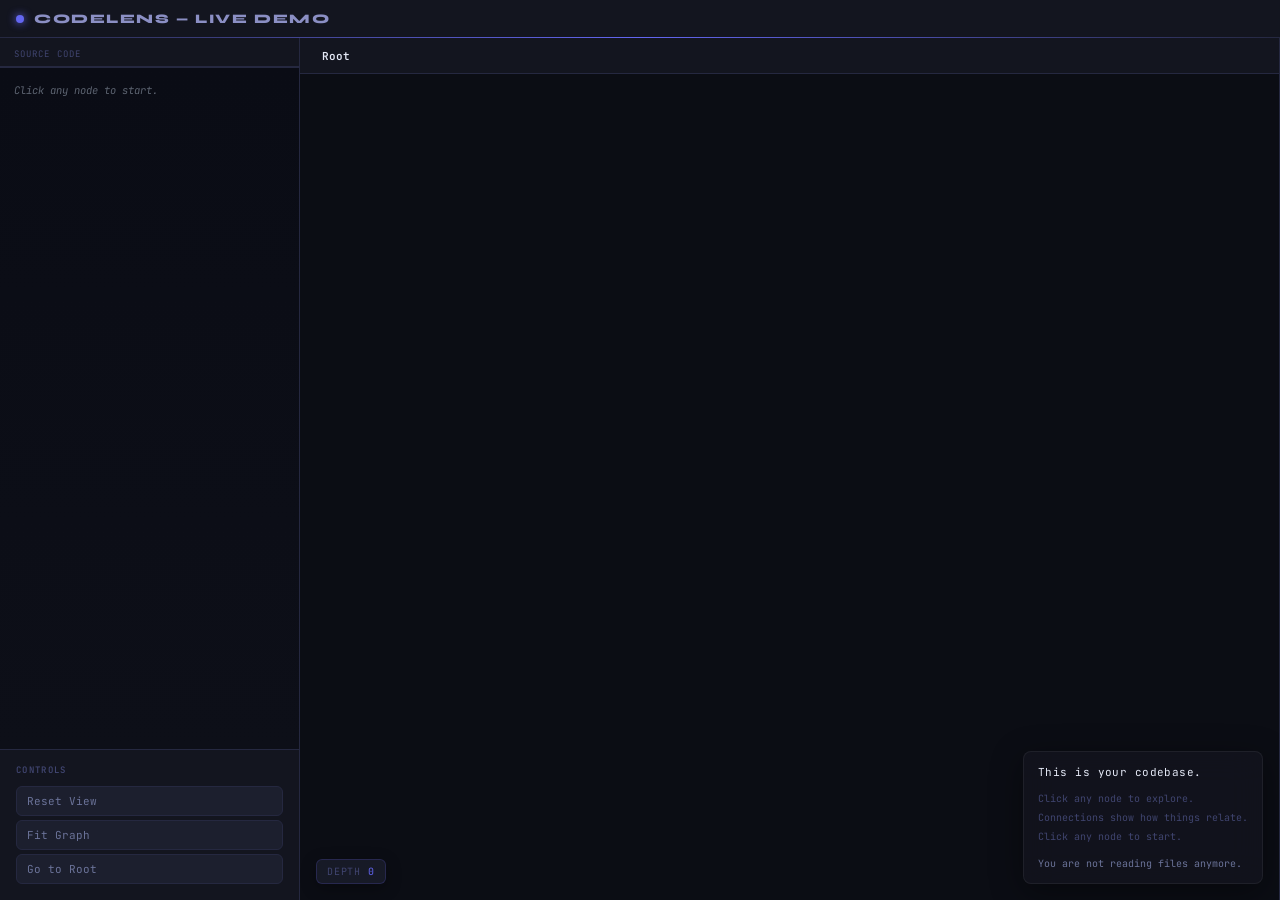
==== commit 24332edf: "추가 수정 4차" ====
--- a/visualizer.html
+++ b/visualizer.html
@@ -610,32 +610,7 @@
 
 <div id="tooltip"></div>
 
-<footer id="site-footer">
-  <a href="mailto:srejis12@gmail.com">srejis12@gmail.com</a>
-</footer>
-
-<style>
-  #site-footer {
-    position: fixed;
-    bottom: 10px;
-    right: 16px;
-    z-index: 50;
-    font-size: 10px;
-    font-family: 'JetBrains Mono', monospace;
-    letter-spacing: 0.06em;
-    color: var(--text-dim);
-    pointer-events: auto;
-  }
-  #site-footer a {
-    color: var(--text-dim);
-    text-decoration: none;
-    transition: color 0.15s;
-  }
-  #site-footer a:hover { color: var(--accent); }
-  @media (max-width: 639px) {
-    #site-footer { font-size: 9px; bottom: 8px; right: 10px; }
-  }
-</style>
+
 
 <script>
 // ??? GRAPH DATA (loaded from graph-data.json) ?????????????????????????????????
@@ -927,167 +902,28 @@
   offsetX=cx-wx*scale; offsetY=cy-wy*scale; draw();
 },{passive:false});
 // ═══════════════════════════════════════════════════════════════
-// TOUCH EVENTS  (모바일 팬 + 핀치줌)
+// SIDEBAR TOGGLE
 // ═══════════════════════════════════════════════════════════════
-let _touchStartPos = null;
-let _touchPinchDist = null;
-
-canvas.addEventListener('touchstart', e => {
-  e.preventDefault();
-  if (e.touches.length === 1) {
-    const t = e.touches[0];
-    const rect = canvas.getBoundingClientRect();
-    const cx = t.clientX - rect.left, cy = t.clientY - rect.top;
-    dragging = true;
-    dragStart = { x: cx, y: cy };
-    panStart  = { x: offsetX, y: offsetY };
-    _touchStartPos  = { x: cx, y: cy };
-    _touchPinchDist = null;
-  } else if (e.touches.length === 2) {
-    dragging = false;
-    const t0 = e.touches[0], t1 = e.touches[1];
-    _touchPinchDist = Math.hypot(t1.clientX-t0.clientX, t1.clientY-t0.clientY);
-    _touchStartPos  = null;
-  }
-}, { passive: false });
-
-canvas.addEventListener('touchmove', e => {
-  e.preventDefault();
-  const rect = canvas.getBoundingClientRect();
-  if (e.touches.length === 1 && dragging) {
-    const t = e.touches[0];
-    offsetX = panStart.x + (t.clientX - rect.left) - dragStart.x;
-    offsetY = panStart.y + (t.clientY - rect.top)  - dragStart.y;
+function toggleSidebar() {
+  const sb  = document.getElementById('sidebar');
+  const btn = document.getElementById('sidebar-toggle');
+  const ov  = document.getElementById('sidebar-overlay');
+  const isOpen = sb.classList.contains('open');
+  sb.classList.toggle('open', !isOpen);
+  btn.classList.toggle('is-open', !isOpen);
+  ov.classList.toggle('show', !isOpen);
+}
+// ═══════════════════════════════════════════════════════════════
+
+// INIT: graph-data.json 로드 후 시작
+fetch('graph-data.json')
+  .then(r => r.json())
+  .then(data => {
+    GRAPH_DB = data;
+    graphStack = [{ key: 'root', label: 'Root', graph: GRAPH_DB.root }];
+    layout();
     draw();
-  } else if (e.touches.length === 2 && _touchPinchDist !== null) {
-    const t0 = e.touches[0], t1 = e.touches[1];
-    const newDist = Math.hypot(t1.clientX-t0.clientX, t1.clientY-t0.clientY);
-    const ratio = newDist / _touchPinchDist;
-    const mx = ((t0.clientX+t1.clientX)/2) - rect.left;
-    const my = ((t0.clientY+t1.clientY)/2) - rect.top;
-    const wx = (mx - offsetX)/scale, wy = (my - offsetY)/scale;
-    scale = Math.max(0.15, Math.min(6, scale * ratio));
-    offsetX = mx - wx*scale;
-    offsetY = my - wy*scale;
-    _touchPinchDist = newDist;
-    draw();
-  }
-}, { passive: false });
-
-canvas.addEventListener('touchend', e => {
-  e.preventDefault();
-  if (e.changedTouches.length === 1 && _touchStartPos) {
-    const rect = canvas.getBoundingClientRect();
-    const t = e.changedTouches[0];
-    const cx = t.clientX - rect.left, cy = t.clientY - rect.top;
-    const moved = Math.abs(cx - _touchStartPos.x) + Math.abs(cy - _touchStartPos.y) > 10;
-    dragging = false;
-    if (!moved) {
-      const w = toWorld(cx, cy);
-      const hit = hitNode(w.x, w.y);
-      if (hit) selectNode(hit); else clearSelection();
-    }
-  }
-  _touchStartPos = null; _touchPinchDist = null; dragging = false;
-}, { passive: false });
-// ═══════════════════════════════════════════════════════════════
-
-
-
-// ??? ACTIONS ??????????????????????????????????????????????????????????????????
-function highlightCode(code) {
-  if (!code) return '<span style="color:#5c6370;font-style:italic">// No code snippet available</span>';
-  return code
-    .replace(/&/g,'&amp;').replace(/</g,'&lt;').replace(/>/g,'&gt;')
-    .replace(/(#[^\n]*)/g,'<span class="cm">$1</span>')
-    .replace(/\b(def|class|return|import|from|if|else|elif|for|while|with|as|in|not|and|or|try|except|finally|raise|yield|lambda|pass|break|continue|None|True|False|self|cls)\b/g,'<span class="kw">$1</span>')
-    .replace(/\b([A-Z][a-zA-Z0-9_]*)\b/g,'<span class="dec">$1</span>')
-    .replace(/("[^"]*"|'[^']*')/g,'<span class="str">$1</span>')
-    .replace(/\b(\d+\.?\d*)\b/g,'<span class="num">$1</span>');
-}
-
-function clearCodePanel(){
-  document.getElementById('panel-code').innerHTML = '<span style="color:#5c6370;font-style:italic">Click any node to start.</span>';
-}
-
-function selectNode(nd){
-  selectedNode=nd;
-  document.getElementById('panel').classList.add('open');
-
-  const badge=document.getElementById('p-badge');
-  badge.textContent=`TYPE: ${(nd.type || 'node').toUpperCase()}`; badge.style.background=nd.color+'25';
-  badge.style.color=nd.color; badge.style.border=`1px solid ${nd.color}55`;
-  panel.style.setProperty('--panel-accent-soft', nd.color + '12');
-  panel.style.setProperty('--panel-accent-shadow', nd.color + '60');
-  panel.style.setProperty('--panel-accent-glow', nd.color + '30');
-
-  document.getElementById('panel-title').textContent=nd.label;
-
-  // ??븷 / 泥섎━ (???щ㎎) ?먮뒗 湲곗〈 description ?대갚
-  document.getElementById('panel-role').textContent = nd.role || nd.description || 'No description available';
-  document.getElementById('panel-process').textContent = nd.process || '';
-
-  // 肄붾뱶
-  const codeEl = document.getElementById('panel-code');
-  const codeStr = nd.code || '';
-  codeEl.innerHTML = highlightCode(codeStr);
-
-  const db=document.getElementById('drill-btn');
-  db.disabled=!nd.childKey;
-  if(nd.childKey) db.onclick=()=>drillInto(nd);
-  draw();
-}
-
-function clearSelection(){
-  selectedNode=null;
-  document.getElementById('panel').classList.remove('open');
-  panel.style.removeProperty('--panel-accent-soft');
-  panel.style.removeProperty('--panel-accent-shadow');
-  panel.style.removeProperty('--panel-accent-glow');
-  clearCodePanel();
-  draw();
-}
-
-function drillInto(nd){
-  if(!nd.childKey||!GRAPH_DB[nd.childKey]) return;
-  graphStack.push({key:nd.childKey,label:nd.label,graph:GRAPH_DB[nd.childKey]});
-  selectedNode=null;
-  document.getElementById('panel').classList.remove('open');
-  clearCodePanel();
-  updateBreadcrumb(); layout(); draw();
-  canvas.classList.add('flash');
-  setTimeout(()=>canvas.classList.remove('flash'),300);
-}
-
-function goToDepth(depth){
-  graphStack=graphStack.slice(0,depth+1);
-  selectedNode=null;
-  document.getElementById('panel').classList.remove('open');
-  clearCodePanel();
-  updateBreadcrumb(); layout(); draw();
-}
-
-function updateBreadcrumb(){
-  document.getElementById('breadcrumb').innerHTML=graphStack.map((s,i)=>{
-    if(i<graphStack.length-1) return `<button class="crumb-btn" onclick="goToDepth(${i})">${s.label}</button><span class="crumb-sep"> / </span>`;
-    return `<span class="crumb-current">${s.label}</span>`;
-  }).join('');
-}
-
-function resetView(){ offsetX=0;offsetY=0;scale=1;draw(); }
-function fitGraph(){
-  if(!nodes.length) return;
-  const xs=nodes.map(n=>n.x), ys=nodes.map(n=>n.y);
-  const minX=Math.min(...xs)-60, maxX=Math.max(...xs)+60;
-  const minY=Math.min(...ys)-60, maxY=Math.max(...ys)+60;
-  const W=canvas.width, H=canvas.height;
-  scale=Math.min(W/(maxX-minX),H/(maxY-minY),2);
-  offsetX=W/2-((minX+maxX)/2)*scale;
-  offsetY=H/2-((minY+maxY)/2)*scale;
-  draw();
-}
-function goToRoot(){ graphStack=[{key:'root',label:'Root',graph:GRAPH_DB.root}]; selectedNode=null; document.getElementById('panel').classList.remove('open'); clearCodePanel(); updateBreadcrumb(); layout(); draw(); }
-
-document.getElementById('panel-close').onclick=()=>clearSelection();
-
-// ═════════════════════════════════════+  })
+  .catch(err => {
+    console.error('graph-data.json load failed:', err);
+    document.body.innerHTML += '<div style="color:#ef4444;pad
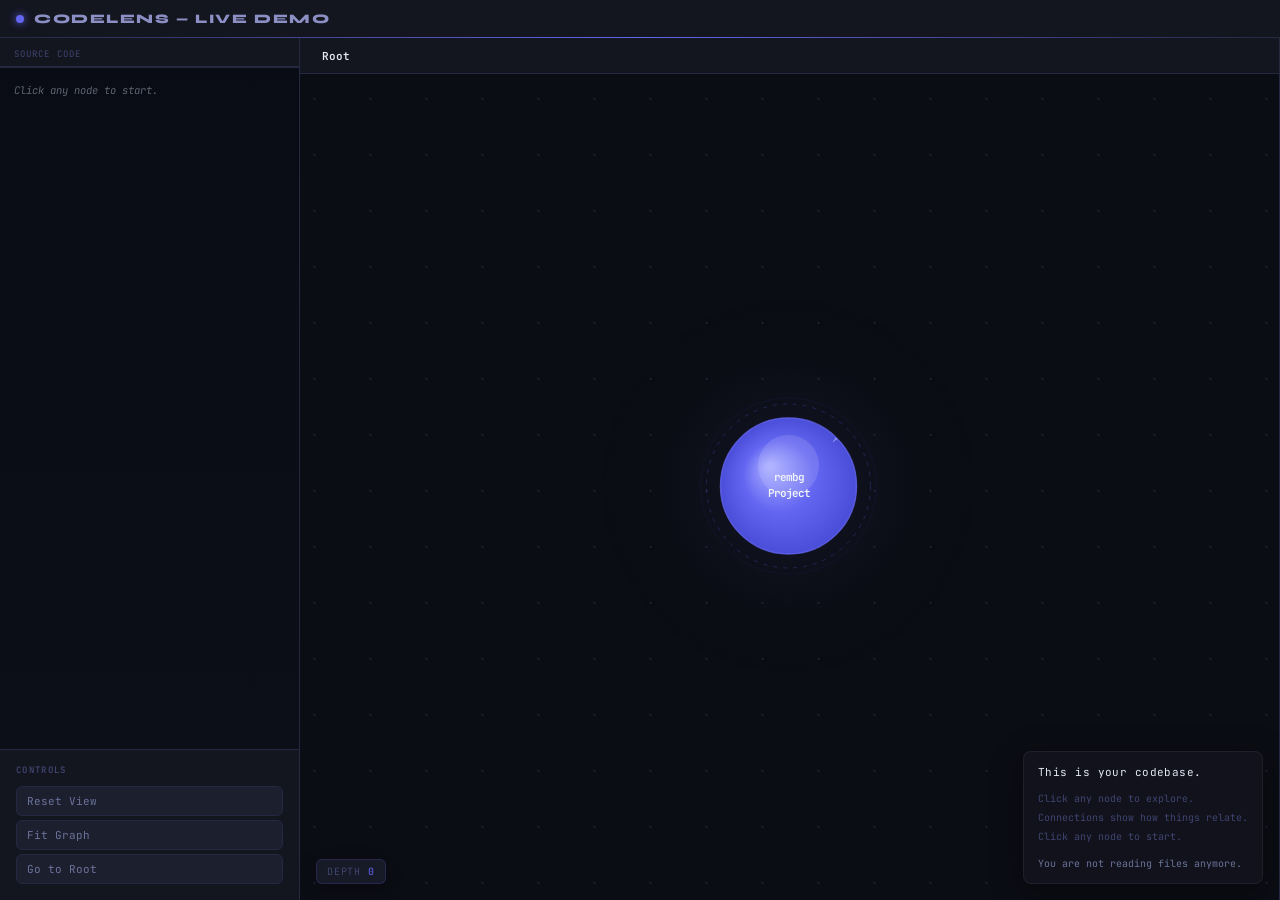
==== commit 6a8acd6c: "버그 수정 1차" ====
--- a/visualizer.html
+++ b/visualizer.html
@@ -902,8 +902,112 @@
   offsetX=cx-wx*scale; offsetY=cy-wy*scale; draw();
 },{passive:false});
 // ═══════════════════════════════════════════════════════════════
-// SIDEBAR TOGGLE
+// ACTIONS
 // ═══════════════════════════════════════════════════════════════
+
+function highlightCode(code) {
+  const escaped = code
+    .replace(/&/g, '&amp;')
+    .replace(/</g, '&lt;')
+    .replace(/>/g, '&gt;');
+
+  const highlighted = escaped
+    // comments (# single-line, // single-line, /* block */)
+    .replace(/(#[^\n]*|\/\/[^\n]*|\/\*[\s\S]*?\*\/)/g, '<span class="cm">$1</span>')
+    // strings
+    .replace(/(&quot;[^&]*?&quot;|&#039;[^&]*?&#039;|`[^`]*`)/g, '<span class="str">$1</span>')
+    // keywords
+    .replace(/\b(def|class|return|import|from|if|else|elif|for|while|try|except|finally|with|as|pass|break|continue|raise|yield|lambda|and|or|not|in|is|None|True|False|async|await|function|const|let|var|new|this|typeof|instanceof|void|delete|switch|case|default|throw|catch|extends|super|static|export|module|require)\b/g, '<span class="kw">$1</span>')
+    // function/method names
+    .replace(/\b([a-zA-Z_]\w*)\s*(?=\()/g, '<span class="fn">$1</span>')
+    // decorators
+    .replace(/(@\w+)/g, '<span class="dec">$1</span>')
+    // numbers
+    .replace(/\b(\d+\.?\d*)\b/g, '<span class="num">$1</span>');
+
+getElementById('panel-code').innerHTML = highlighted;
+}
+
+function clearCodePanel() {
+  document.getElementById('panel-code').innerHTML =
+    '<span style="color:#5c6370;font-style:italic">Click any node to start.</span>';
+}
+
+function selectNode(nd) {
+  selectedNode = nd;
+  const col = nd.color || '#6366f1';
+  panel.style.setProperty('--panel-accent-soft',   col + '1e');
+  panel.style.setProperty('--panel-accent-shadow',  col + '60');
+  panel.style.setProperty('--panel-accent-glow',    col + '2e');
+
+  document.getElementById('p-badge').textContent      = (nd.type || 'node').toUpperCase();
+  document.getElementById('p-badge').style.background = col + '22';
+  document.getElementById('p-badge').style.color      = col;
+  document.getElementById('p-badge').style.boxShadow  = '0 0 0 1px ' + col + '55';
+
+  document.getElementById('panel-title').textContent   = nd.label || nd.id;
+  document.getElementById('panel-role').textContent    = nd.role    || '-';
+  document.getElementById('panel-process').textContent = nd.process || '-';
+
+  if (nd.code) {
+    highlightCode(nd.code);
+  } else {
+    document.getElementById('panel-code').innerHTML =
+      '<span style="color:#5c6370;font-style:italic">No source snippet available.</span>';
+  }
+
+  const drillBtn = document.getElementById('drill-btn');
+  if (nd.childKey && GRAPH_DB[nd.childKey]) {
+    drillBtn.style.display = 'block';
+    drillBtn.onclick = () => drillInto(nd);
+  } else {
+    drillBtn.style.display = 'none';
+  }
+
+  panel.classList.add('open');
+  draw();
+}
+
+function clearSelection() {
+  selectedNode = null;
+  panel.classList.remove('open');
+  clearCodePanel();
+  draw();
+}
+
+function drillInto(nd) {
+  if (!nd.childKey || !GRAPH_DB[nd.childKey]) return;
+  graphStack.push({ key: nd.childKey, label: nd.label, graph: GRAPH_DB[nd.childKey] });
+  selectedNode = null;
+  panel.classList.remove('open');
+  clearCodePanel();
+  layout();
+  fitGraph();
+  updateBreadcrumb();
+}
+
+function goToDepth(depth) {
+  if (depth < 0 || depth >= graphStack.length) return;
+  graphStack = graphStack.slice(0, depth + 1);
+  selectedNode = null;
+  panel.classList.remove('open');
+  clearCodePanel();
+  layout();
+  fitGraph();
+  updateBreadcrumb();
+}
+
+function updateBreadcrumb() {
+  const bc = document.getElementById('breadcrumb');
+  bc.innerHTML = graphStack.map((entry, i) => {
+    if (i === graphStack.length - 1) {
+      return '<span class="crumb-current">' + entry.label + '</span>';
+    }
+    return '<button class="crumb-btn" onclick="goToDepth(' + i + ')">' + entry.label + '</button>'
+         + '<span class="crumb-sep">></span>';
+  }).join('');
+}
+
 function toggleSidebar() {
   const sb  = document.getElementById('sidebar');
   const btn = document.getElementById('sidebar-toggle');
@@ -913,17 +1017,50 @@
   btn.classList.toggle('is-open', !isOpen);
   ov.classList.toggle('show', !isOpen);
 }
-// ═══════════════════════════════════════════════════════════════
-
-// INIT: graph-data.json 로드 후 시작
+
+function fitGraph() {
+  if (!nodes.length) return;
+  const pad = 60;
+  const xs = nodes.map(n => n.x);
+  const ys = nodes.map(n => n.y);
+  const minX = Math.min(...xs), maxX = Math.max(...xs);
+  const minY = Math.min(...ys), maxY = Math.max(...ys);
+  const gW = maxX - minX || 1;
+  const gH = maxY - minY || 1;
+  const scaleX = (canvas.width  - pad * 2) / gW;
+  const scaleY = (canvas.height - pad * 2) / gH;
+  scale = Math.min(scaleX, scaleY, 2);
+  offsetX = (canvas.width  - gW * scale) / 2 - minX * scale;
+  offsetY = (canvas.height - gH * scale) / 2 - minY * scale;
+  draw();
+}
+
+function resetView() {
+  scale = 1;
+  offsetX = canvas.width  / 2;
+  offsetY = canvas.height / 2;
+  draw();
+}
+
+function goToRoot() {
+  goToDepth(0);
+}
+
+document.getElementById('panel-close').onclick = () => clearSelection();
+
+// INIT
 fetch('graph-data.json')
   .then(r => r.json())
   .then(data => {
     GRAPH_DB = data;
     graphStack = [{ key: 'root', label: 'Root', graph: GRAPH_DB.root }];
     layout();
-    draw();
+    fitGraph();
   })
   .catch(err => {
     console.error('graph-data.json load failed:', err);
-    document.body.innerHTML += '<div style="color:#ef4444;pad+    document.body.innerHTML += '<div style="color:#ef4444;padding:20px;font-family:monospace">graph-data.json load failed: ' + err.message + '</div>';
+  });
+</script>
+</body>
+</html>
